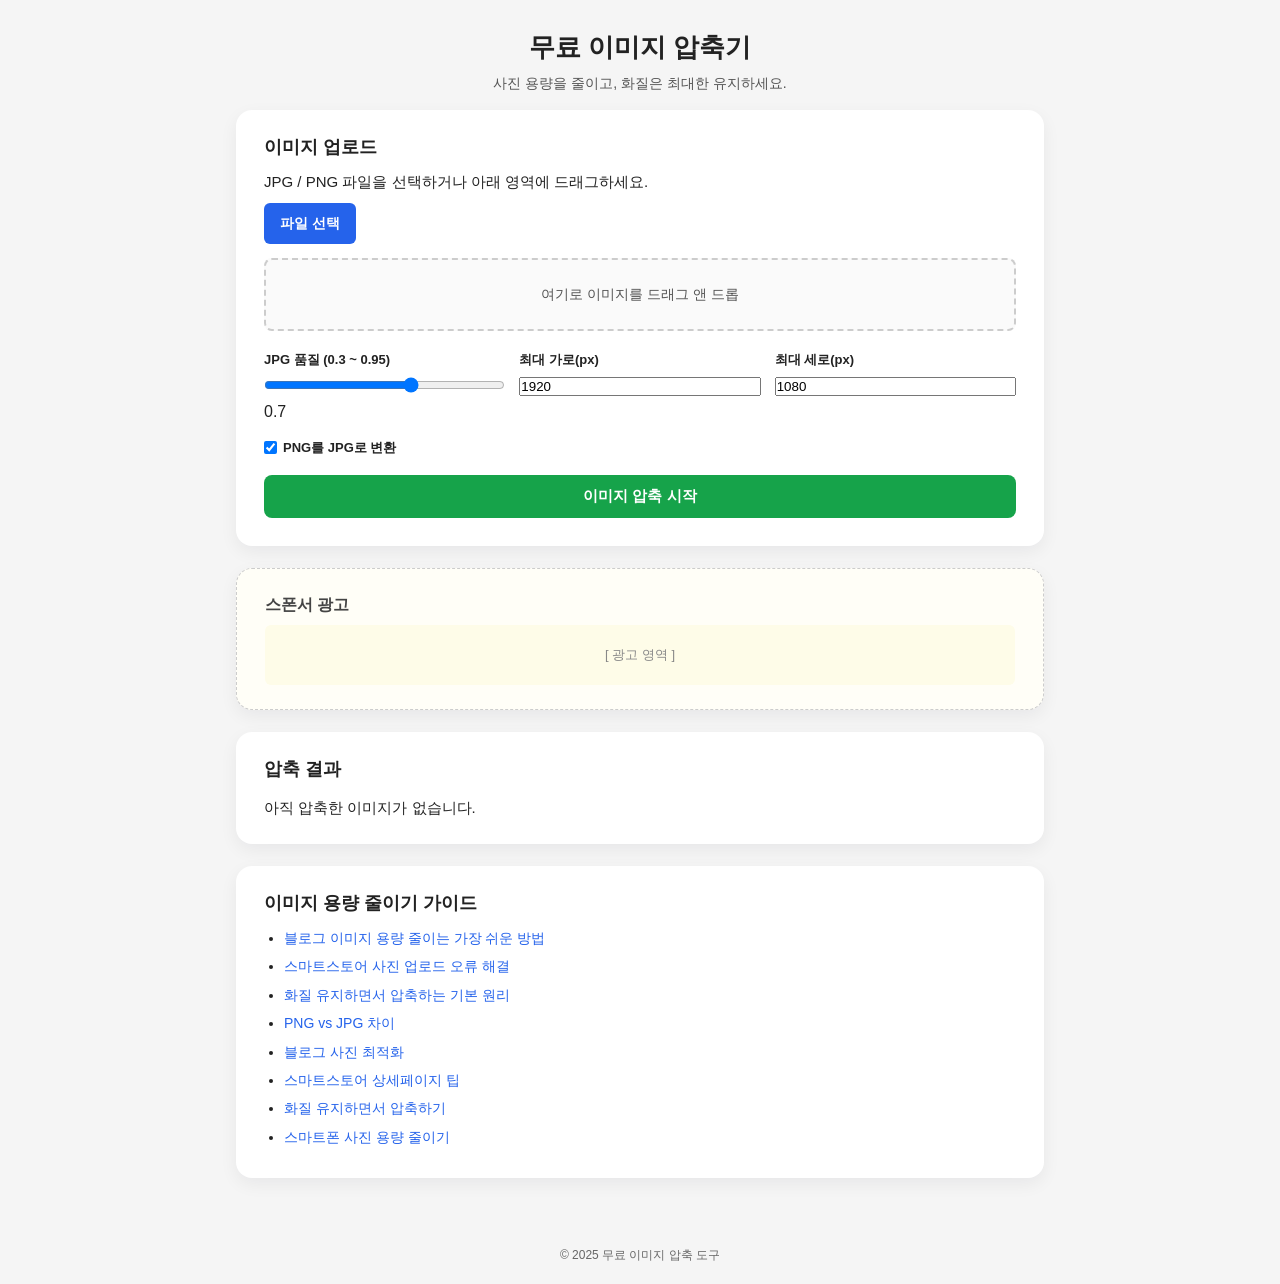
==== index.html @ 433b3248 "이미지 압축 사이트" ====
<!DOCTYPE html>
<html lang="ko">
  <head>
    <meta charset="UTF-8" />
    <title>무료 이미지 압축기 - 사진 용량 줄이기</title>
    <meta
      name="description"
      content="사진 용량을 빠르게 줄이고 화질은 최대한 유지하는 무료 온라인 이미지 압축기. 블로그·스마트스토어·포트폴리오용 JPG, PNG 파일을 간단하게 압축하세요."
    />
    <meta name="viewport" content="width=device-width, initial-scale=1.0" />
    <link rel="stylesheet" href="./style.css" />
    <!-- AdSense는 나중에 여기에 붙이기 -->
  </head>

  <body>
    <header class="header">
      <h1>무료 이미지 압축기</h1>
      <p class="subtitle">사진 용량을 줄이고, 화질은 최대한 유지하세요.</p>
    </header>

    <main class="container">
      <!-- 업로드 Section -->
      <section class="card">
        <h2>이미지 업로드</h2>
        <p>JPG / PNG 파일을 선택하거나 아래 영역에 드래그하세요.</p>

        <label class="upload-btn">
          파일 선택
          <input type="file" id="fileInput" accept="image/*" multiple />
        </label>

        <div id="dropZone" class="drop-zone">
          여기로 이미지를 드래그 앤 드롭
        </div>

        <div class="options">
          <div class="option">
            <label for="qualityRange">JPG 품질 (0.3 ~ 0.95)</label>
            <input
              type="range"
              id="qualityRange"
              min="0.3"
              max="0.95"
              step="0.05"
              value="0.7"
            />
            <span id="qualityValue">0.7</span>
          </div>

          <div class="option">
            <label for="maxWidth">최대 가로(px)</label>
            <input type="number" id="maxWidth" value="1920" />
          </div>

          <div class="option">
            <label for="maxHeight">최대 세로(px)</label>
            <input type="number" id="maxHeight" value="1080" />
          </div>

          <div class="option checkbox">
            <input type="checkbox" id="convertPng" checked />
            <label for="convertPng">PNG를 JPG로 변환</label>
          </div>
        </div>

        <button id="compressBtn" class="primary-btn">이미지 압축 시작</button>

        <p id="status" class="status"></p>
      </section>

      <!-- 광고 섹션 -->
      <section class="card ad-card">
        <h2>스폰서 광고</h2>
        <!-- 광고를 나중에 여기에 붙이기 -->
        <div class="ad-placeholder">[ 광고 영역 ]</div>
      </section>

      <!-- 결과 Section -->
      <section class="card">
        <h2>압축 결과</h2>
        <div id="resultList" class="result-list">
          <p>아직 압축한 이미지가 없습니다.</p>
        </div>
      </section>

      <!-- SEO 글 링크 -->
      <section class="card seo-links">
        <h2>이미지 용량 줄이기 가이드</h2>
        <ul>
          <li>
            <a href="./compress-guide-blog.html"
              >블로그 이미지 용량 줄이는 가장 쉬운 방법</a
            >
          </li>
          <li>
            <a href="./compress-guide-smartstore.html"
              >스마트스토어 사진 업로드 오류 해결</a
            >
          </li>
          <li>
            <a href="./compress-guide-quality.html"
              >화질 유지하면서 압축하는 기본 원리</a
            >
          </li>

          <li>
            <a href="./guide-png-vs-jpg.html"> PNG vs JPG 차이 </a>
          </li>
          <li>
            <a href="./guide-blog-optimize.html"> 블로그 사진 최적화 </a>
          </li>
          <li>
            <a href="./guide-smartstore-detail.html">
              스마트스토어 상세페이지 팁
            </a>
          </li>
          <li>
            <a href="./guide-quality-tips.html"> 화질 유지하면서 압축하기 </a>
          </li>
          <li>
            <a href="./guide-mobile-reduce.html"> 스마트폰 사진 용량 줄이기 </a>
          </li>
        </ul>
      </section>
    </main>

    <footer class="footer">© 2025 무료 이미지 압축 도구</footer>

    <script src="./app.js"></script>
  </body>
</html>
---- style.css ----
/* 기본 설정 */
* {
  box-sizing: border-box;
  margin: 0;
  padding: 0;
  font-family: -apple-system, BlinkMacSystemFont, "Segoe UI", Roboto,
    "Helvetica Neue", Arial, sans-serif;
}

body {
  background: #f5f5f5;
  color: #222;
  line-height: 1.5;
}

/* 헤더 */
.header {
  text-align: center;
  padding: 28px 12px 16px;
}

.header h1 {
  font-size: 26px;
  font-weight: 700;
  margin-bottom: 6px;
}

.subtitle {
  font-size: 14px;
  color: #555;
}

/* 전체 컨테이너 (툴 + 가이드 공통) */
.container {
  max-width: 840px;
  margin: 0 auto;
  padding: 0 16px 48px;
  display: flex;
  flex-direction: column;
  gap: 22px; /* 카드 사이 간격 */
}

/* 카드 UI (툴/가이드 공통) */
.card {
  background: #ffffff;
  padding: 22px 24px;
  border-radius: 16px;
  box-shadow: 0 6px 18px rgba(15, 23, 42, 0.06);
}

.card h2 {
  font-size: 18px;
  margin-bottom: 8px;
  font-weight: 600;
}

/* 카드 내부 텍스트 기본 */
.card p {
  font-size: 15px;
  line-height: 1.7;
  margin-top: 4px;
}

/* 카드 내부 리스트 기본 */
.card ul {
  margin-top: 10px;
  padding-left: 20px;
  font-size: 14px;
  line-height: 1.6;
}

.card li + li {
  margin-top: 4px;
}

/* 업로드 버튼 */
.upload-btn {
  display: inline-block;
  padding: 10px 16px;
  background: #2563eb;
  color: white;
  font-size: 14px;
  border-radius: 6px;
  cursor: pointer;
  margin-top: 8px;
  font-weight: 600;
}

.upload-btn input {
  display: none;
}

/* 드래그존 */
.drop-zone {
  margin-top: 14px;
  padding: 24px;
  border: 2px dashed #ccc;
  border-radius: 8px;
  text-align: center;
  font-size: 14px;
  color: #555;
  background: #fafafa;
  transition: 0.2s;
}

.drop-zone.dragover {
  background: #eaf0ff;
  border-color: #2563eb;
  color: #2563eb;
}

/* 옵션 영역 */
.options {
  margin-top: 16px;
  display: grid;
  grid-template-columns: repeat(auto-fit, minmax(180px, 1fr));
  gap: 14px;
}

.option label {
  font-size: 13px;
  font-weight: 600;
}

.option input[type="number"],
.option input[type="range"] {
  width: 100%;
  margin-top: 6px;
}

.option.checkbox {
  display: flex;
  align-items: center;
  gap: 6px;
}

/* 압축 버튼 */
.primary-btn {
  margin-top: 18px;
  width: 100%;
  padding: 12px;
  font-size: 15px;
  font-weight: 700;
  border: none;
  background: #16a34a;
  color: white;
  border-radius: 8px;
  cursor: pointer;
}

.primary-btn:hover {
  background: #15803d;
}

/* 상태 텍스트 */
.status {
  margin-top: 8px;
  font-size: 13px;
  color: #555;
}

/* 결과 리스트 */
.result-list {
  margin-top: 12px;
  font-size: 14px;
}

.result-item {
  display: flex;
  align-items: center;
  justify-content: space-between;
  gap: 12px;
  padding: 10px 0;
  border-bottom: 1px solid #eee;
}

.result-item:last-child {
  border-bottom: none;
}

.result-item .info div {
  margin-bottom: 2px;
  font-size: 13px;
}

/* 다운로드 버튼 */
.download-btn {
  padding: 8px 12px;
  background: #2563eb;
  color: white;
  border: none;
  border-radius: 6px;
  font-size: 13px;
  cursor: pointer;
}

.download-btn:hover {
  background: #1e4fbb;
}

/* 광고 카드 */
.ad-card {
  border: 1px dashed #ccc;
  background: #fffef7;
}

.ad-card h2 {
  font-size: 16px;
  margin-bottom: 8px;
  color: #444;
}

.ad-placeholder {
  margin-top: 6px;
  padding: 20px;
  background: #fefce8;
  text-align: center;
  color: #888;
  font-size: 13px;
  border-radius: 6px;
}

/* SEO 글 링크 */
.seo-links ul {
  list-style: disc;
  padding-left: 20px;
}

.seo-links li {
  margin-bottom: 6px;
}

.seo-links a {
  text-decoration: none;
  font-size: 14px;
  color: #2563eb;
}

.seo-links a:hover {
  text-decoration: underline;
}

/* guide-links 스타일 */
.guide-links {
  margin-top: 20px;
  text-align: center;
  font-size: 14px;
  padding: 10px 0;
}

.guide-links a {
  text-decoration: none;
  color: #2563eb;
  margin: 0 8px;
  transition: color 0.2s;
}

.guide-links a:hover {
  color: #1e4fbb;
  text-decoration: underline;
}

/* footer */
.footer {
  text-align: center;
  padding: 20px 0;
  font-size: 12px;
  color: #666;
}

/* 넓은 화면에서 여백 살짝 업 */
@media (min-width: 768px) {
  .card {
    padding: 24px 28px;
  }
}
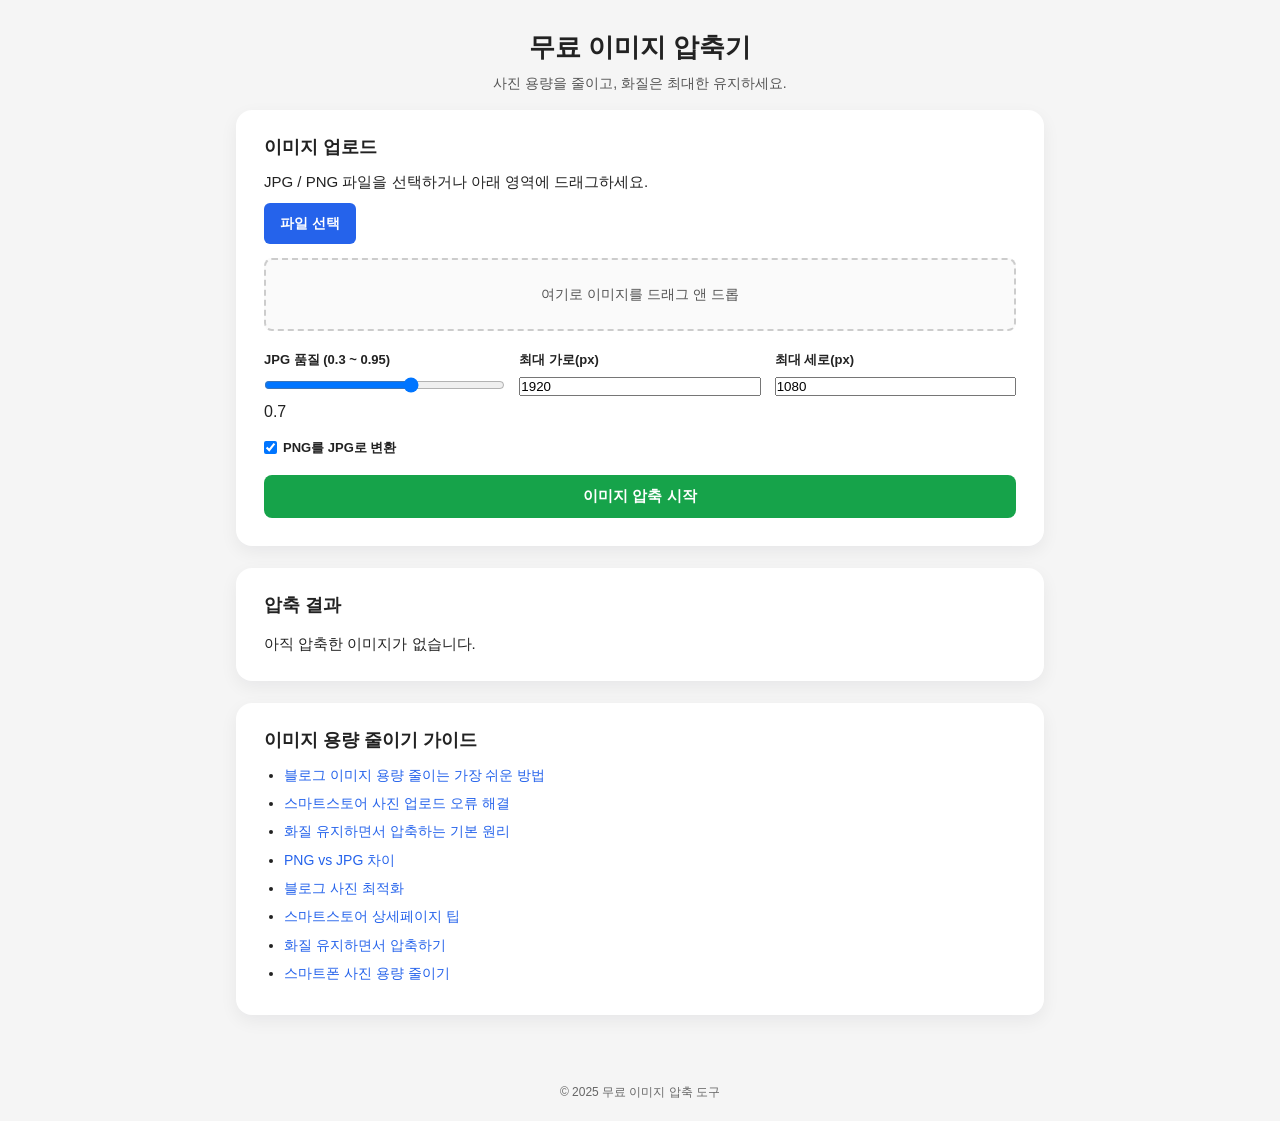
==== commit 79b9a1de: "자동 광고를 사용하므로, 광고 섹션은 삭제" ====
--- a/index.html
+++ b/index.html
@@ -1,6 +1,25 @@
 <!DOCTYPE html>
 <html lang="ko">
   <head>
+    <meta
+      name="google-site-verification"
+      content="Ouqozo5wBwQEtLNzA5LvzbtodJvELRQh-B3gS7iM31k"
+    />
+
+    <!-- GA4 -->
+    <script
+      async
+      src="https://www.googletagmanager.com/gtag/js?id=G-76JMEM9KW4"
+    ></script>
+    <script src="./ga.js"></script>
+
+    <!-- AdSense -->
+    <script
+      async
+      src="https://pagead2.googlesyndication.com/pagead/js/adsbygoogle.js?client=ca-pub-xxxxxxxx"
+      crossorigin="anonymous"
+    ></script>
+
     <meta charset="UTF-8" />
     <title>무료 이미지 압축기 - 사진 용량 줄이기</title>
     <meta
@@ -9,7 +28,6 @@
     />
     <meta name="viewport" content="width=device-width, initial-scale=1.0" />
     <link rel="stylesheet" href="./style.css" />
-    <!-- AdSense는 나중에 여기에 붙이기 -->
   </head>
 
   <body>
@@ -68,13 +86,6 @@
         <p id="status" class="status"></p>
       </section>
 
-      <!-- 광고 섹션 -->
-      <section class="card ad-card">
-        <h2>스폰서 광고</h2>
-        <!-- 광고를 나중에 여기에 붙이기 -->
-        <div class="ad-placeholder">[ 광고 영역 ]</div>
-      </section>
-
       <!-- 결과 Section -->
       <section class="card">
         <h2>압축 결과</h2>
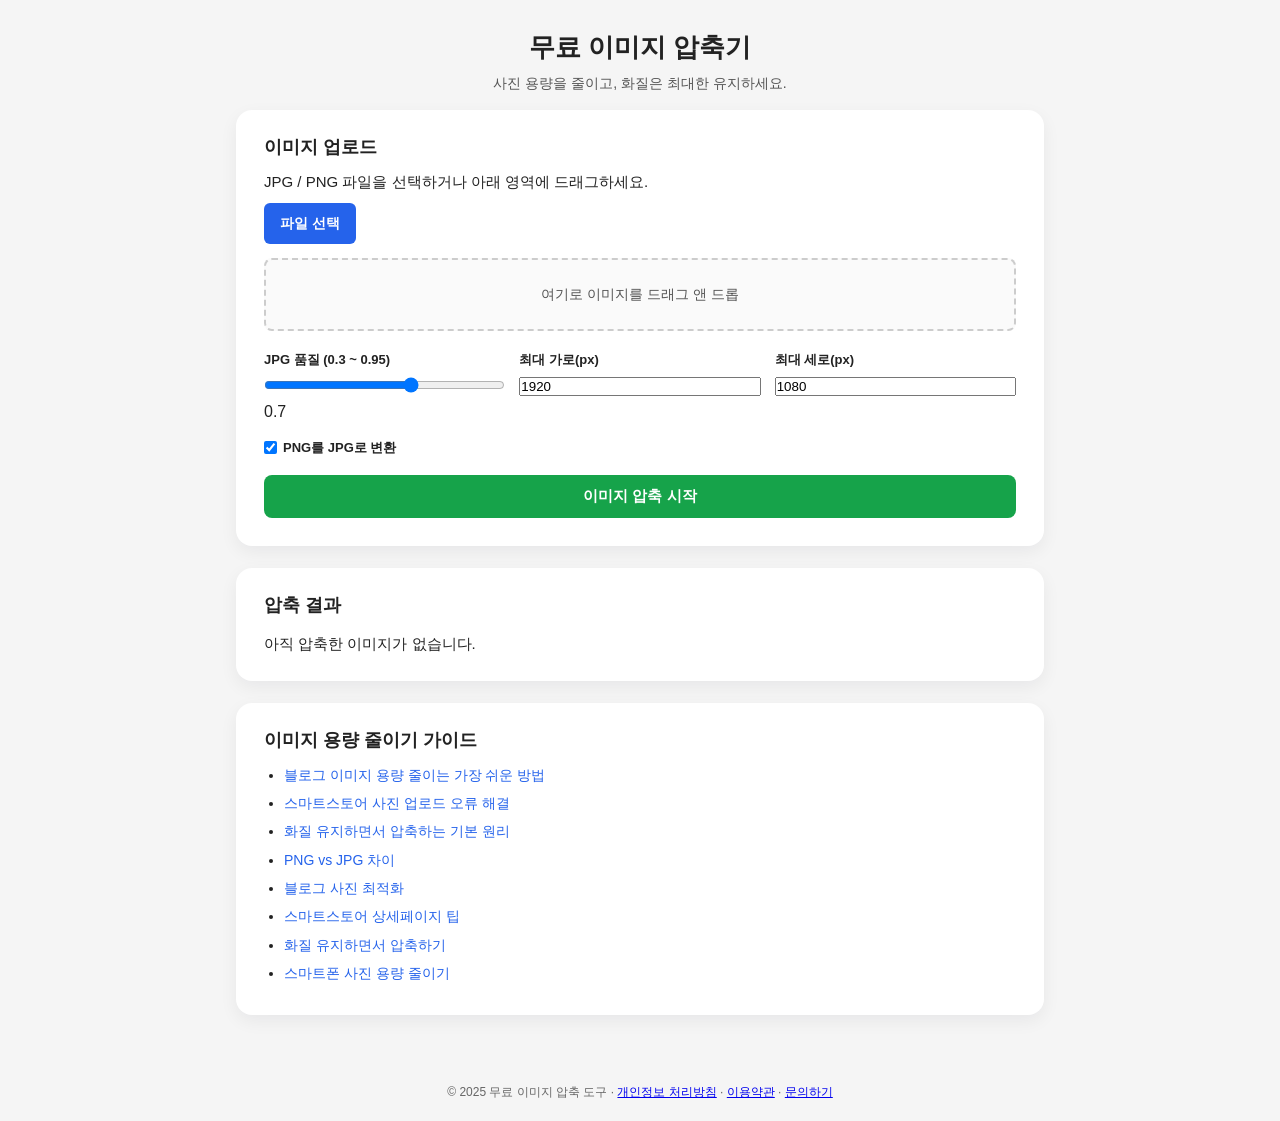
==== commit 284d1baf: "footer 에 개인정보 처리 방침, 이용약관, 문의하기 추가" ====
--- a/index.html
+++ b/index.html
@@ -135,7 +135,12 @@
       </section>
     </main>
 
-    <footer class="footer">© 2025 무료 이미지 압축 도구</footer>
+    <footer class="footer">
+      © 2025 무료 이미지 압축 도구 ·
+      <a href="./privacy.html">개인정보 처리방침</a> ·
+      <a href="./terms.html">이용약관</a> ·
+      <a href="./contact.html">문의하기</a>
+    </footer>
 
     <script src="./app.js"></script>
   </body>
